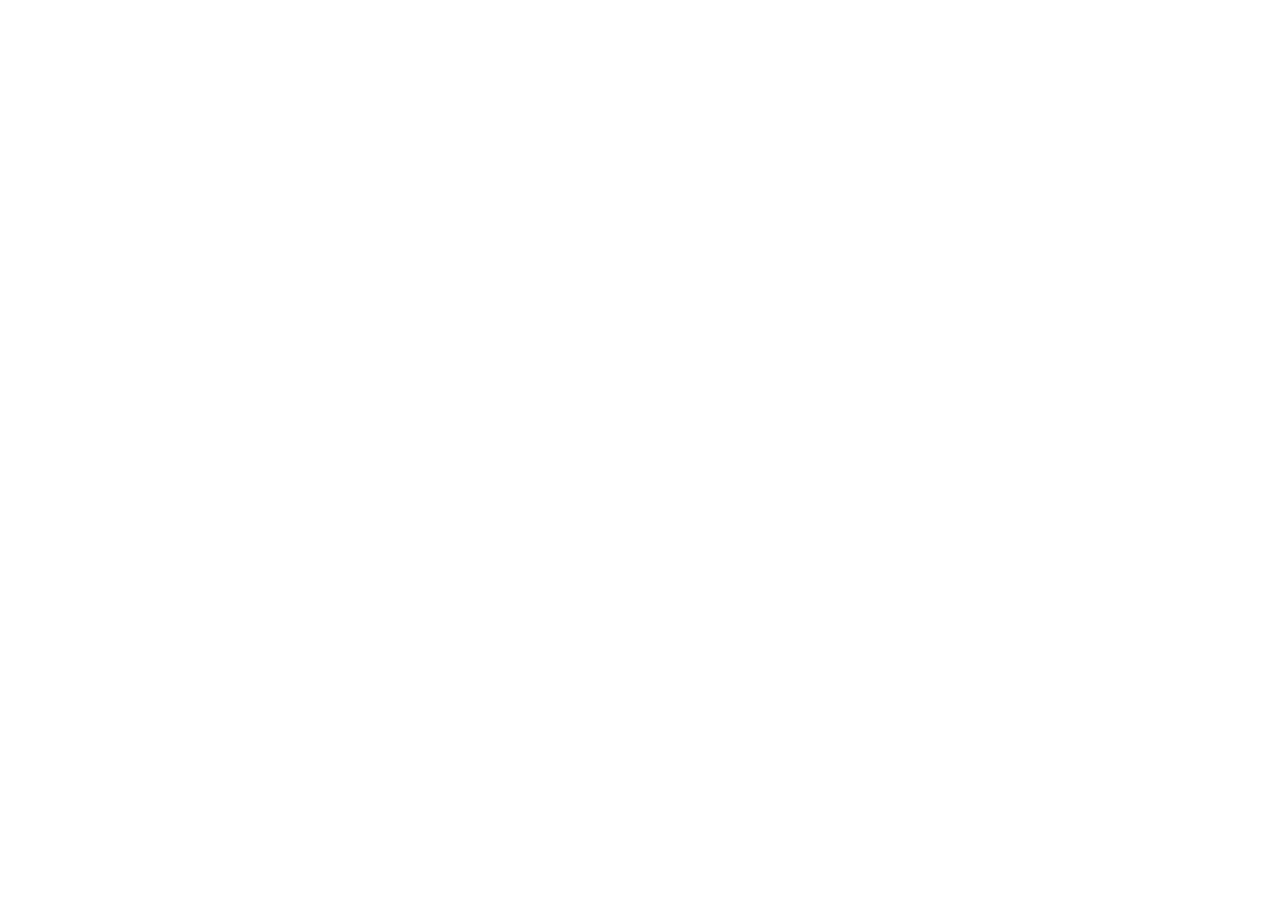
==== pages/cadastro.html @ 47ccbaeb "Feature: outras páginas do site" ====
<!DOCTYPE html>
<html lang="pt-br">
<head>
    <meta charset="UTF-8">
    <meta name="viewport" content="width=device-width, initial-scale=1.0">
    <title>Cadastro</title>
</head>
<body>
    
</body>
</html>
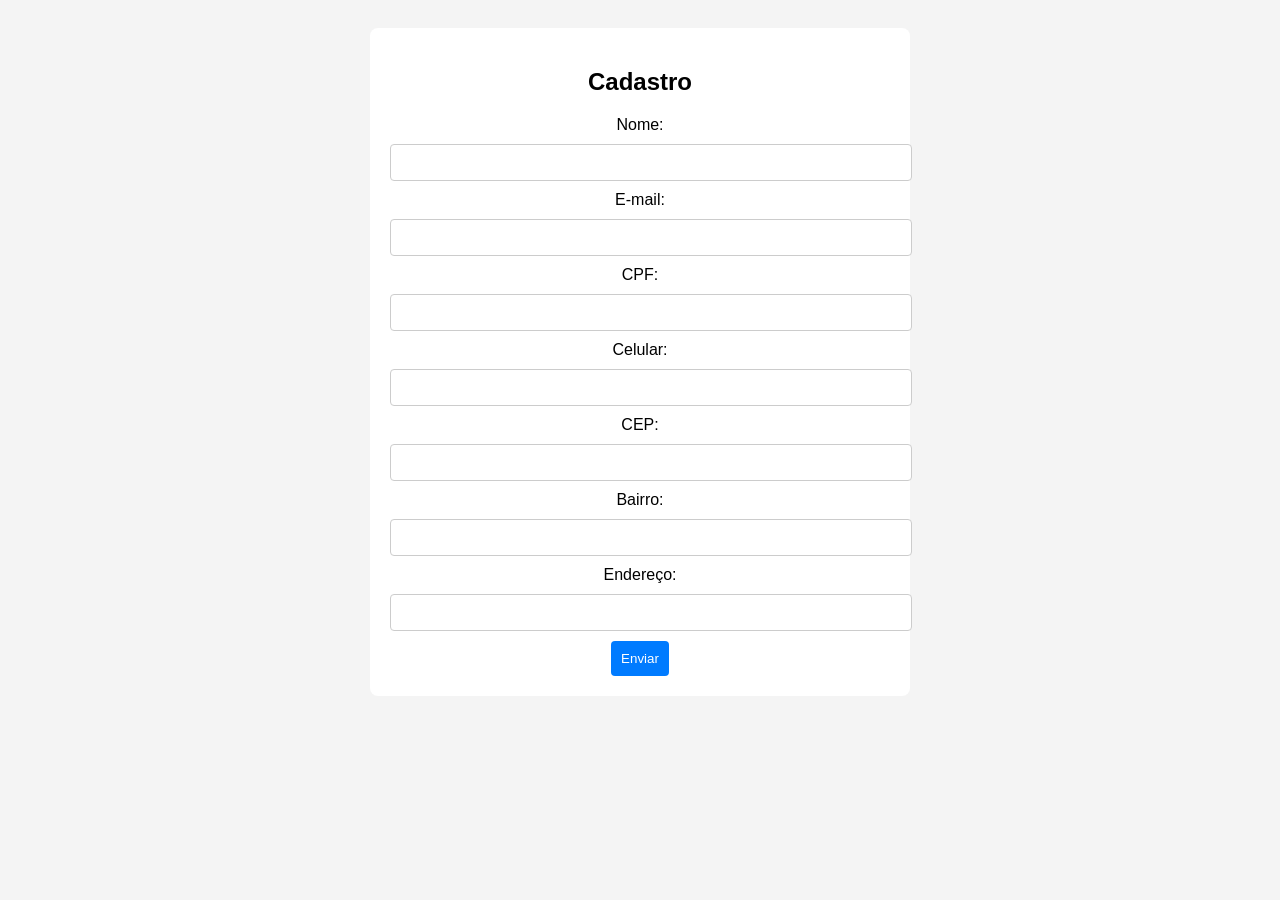
==== commit edc8d660: "a tela de cadastro do usuário, agora com formulário" ====
--- a/pages/cadastro.html
+++ b/pages/cadastro.html
@@ -3,9 +3,44 @@
 <head>
     <meta charset="UTF-8">
     <meta name="viewport" content="width=device-width, initial-scale=1.0">
+    <meta name="description" content="Cadastro do usuário">
     <title>Cadastro</title>
+    <link rel="stylesheet" href="../css/style.css">
 </head>
 <body>
     
+    <div class="container">
+        <h2>Cadastro</h2>
+
+        <form action="" method="post" onsubmit="return validarCPF()">
+
+            <label>Nome:</label>
+            <input type="text" name="nome" required>
+
+            <label>E-mail:</label>
+            <input type="email" name="email" required>
+
+            <label>CPF:</label>
+            <input type="text" id="cpf" name="cpf" required>
+
+            <label>Celular:</label>
+            <input type="tel" id="celular" name="celular" required>
+
+            <label>CEP:</label>
+            <input type="text" id="cep" name="cep" required>
+
+            <label>Bairro:</label>
+            <input type="text" id="bairro" name="bairro" required>
+
+            <label>Endereço:</label>
+            <input type="text" id="endereco" name="endereco" required>
+
+            <button type="submit">Enviar</button>
+
+        </form>
+    </div>
+
+    <script src="../js/validaCadastro.js"></script>
+
 </body>
 </html>
--- a/css/style.css
+++ b/css/style.css
@@ -0,0 +1,54 @@
+body {
+    font-family: Arial, sans-serif;
+    background-color: #f4f4f4;
+    padding: 20px;
+    background-size: cover;
+}
+
+div {
+    margin-top: 15px;
+    text-align: center;
+}
+
+.container{
+    padding: 10px;
+    background: #fff ;
+    border-radius: 8px;
+    padding: 20px;
+    max-width: 500px;
+    margin: auto;
+    box-shadow: 0,0,10px rgba(0,0,0,0.1);
+}
+
+input, label {
+    display: block;
+    width: 100%;
+    margin-bottom: 10px;
+
+}
+
+input {
+    border: 1px solid #ccc;
+    padding: 10px;
+    border-radius: 4px;
+}
+
+button {
+    padding: 10px;
+    background: #007BFF;
+    color:#fff;
+    border: none;
+    border-radius: 4px;
+    cursor: pointer;
+}
+
+button.hover{
+    background: #0056b3;
+}
+
+.historico{
+    text-align: center;
+    font-size: 12px;
+    margin-top: 20px;
+    color: #666;
+}
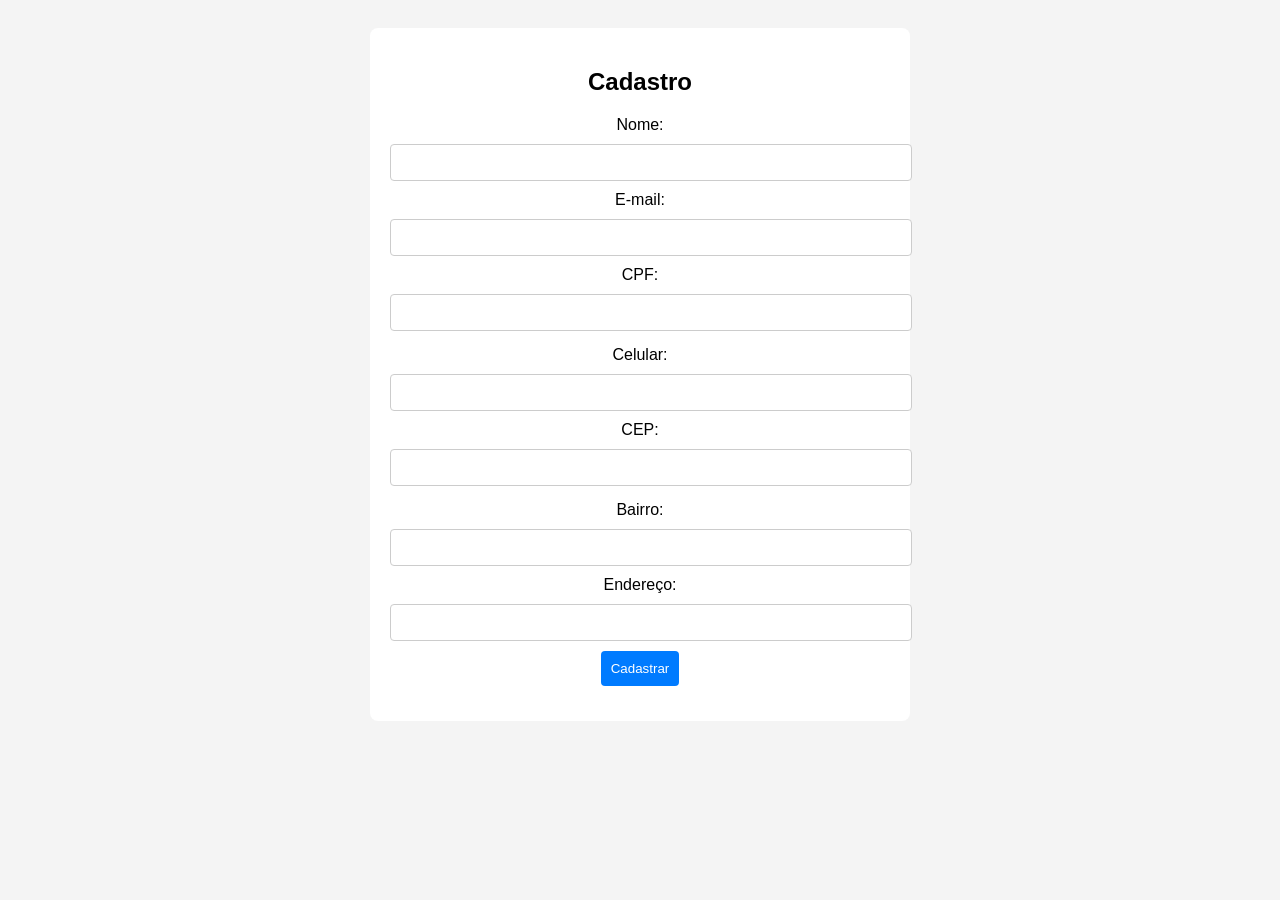
==== commit 3f2b2b3a: "adicionando classes para CEP e CPF" ====
--- a/pages/cadastro.html
+++ b/pages/cadastro.html
@@ -12,7 +12,7 @@
     <div class="container">
         <h2>Cadastro</h2>
 
-        <form action="" method="post" onsubmit="return validarCPF()">
+        <form>
 
             <label>Nome:</label>
             <input type="text" name="nome" required>
@@ -22,12 +22,14 @@
 
             <label>CPF:</label>
             <input type="text" id="cpf" name="cpf" required>
+            <div id = "cpfErro" class="erro"></div>
 
             <label>Celular:</label>
             <input type="tel" id="celular" name="celular" required>
 
             <label>CEP:</label>
             <input type="text" id="cep" name="cep" required>
+            <div id="cepErro" class="erro"></div>
 
             <label>Bairro:</label>
             <input type="text" id="bairro" name="bairro" required>
@@ -35,7 +37,9 @@
             <label>Endereço:</label>
             <input type="text" id="endereco" name="endereco" required>
 
-            <button type="submit">Enviar</button>
+            <button type="submit" onclick="validar()">Cadastrar</button>
+
+            <div id="mensagem"></div>
 
         </form>
     </div>
--- a/css/style.css
+++ b/css/style.css
@@ -46,9 +46,12 @@
     background: #0056b3;
 }
 
-.historico{
-    text-align: center;
+.erro {
+
+    color: red;
     font-size: 12px;
-    margin-top: 20px;
-    color: #666;
+}
+
+.sucesso {
+    color: green;
 }
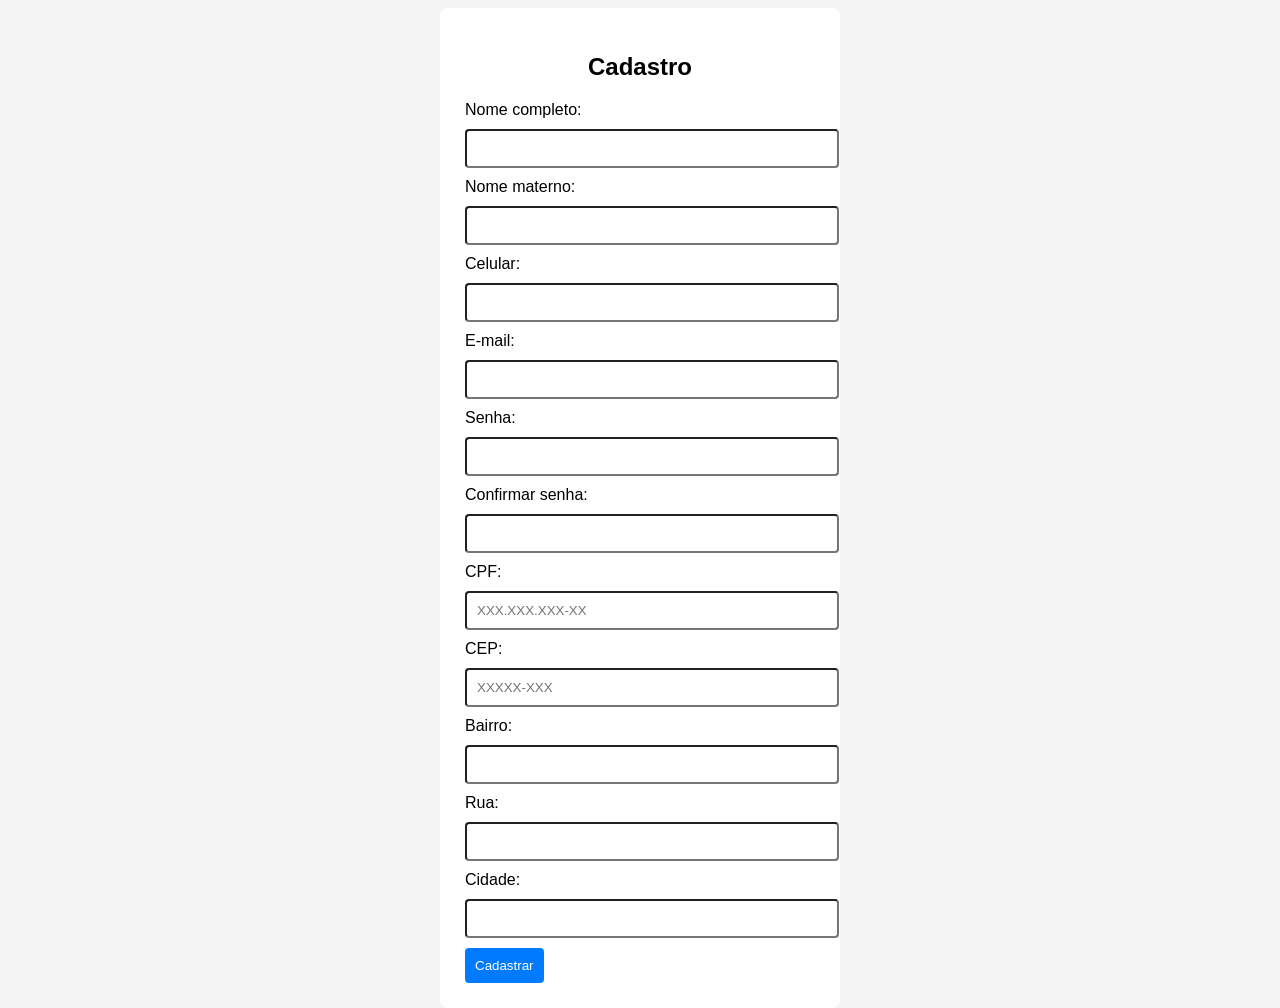
==== commit 37780650: "mudanças nas classes houve mudanças nas classes de cada input removido a classe "erro" de cada input" ====
--- a/pages/cadastro.html
+++ b/pages/cadastro.html
@@ -14,32 +14,49 @@
 
         <form>
 
-            <label>Nome:</label>
-            <input type="text" name="nome" required>
+            <label>Nome completo:</label>
+            <input type="text" id="nome" name="nome" >
+            <div id="nomemsg"></div>
+
+            <label>Nome materno:</label>
+            <input type="text" id="mothername" name="mothername">
+            <div id="mothernamemsg"></div>
+
+            <label>Celular:</label>
+            <input type="tel" id="celular" name="celular">
+            <div id="cellmsg"></div>
 
             <label>E-mail:</label>
-            <input type="email" name="email" required>
+            <input type="email" id="email" name="email">
+            <div id="emailmsg"></div>
+
+            <label>Senha:</label>
+            <input type="password" id="password" name="password">
+            <div id="passwordmsg"></div>
+
+            <label>Confirmar senha:</label>
+            <input type="password" id="confirmpassword" name="confirmpassword">
+            <div id="confirmpasswordmsg"></div>
 
             <label>CPF:</label>
-            <input type="text" id="cpf" name="cpf" required>
-            <div id = "cpfErro" class="erro"></div>
-
-            <label>Celular:</label>
-            <input type="tel" id="celular" name="celular" required>
+            <input type="text" id="cpf" name="cpf" placeholder="XXX.XXX.XXX-XX">
+            <div id = "cpfmsg"></div>
 
             <label>CEP:</label>
-            <input type="text" id="cep" name="cep" required>
-            <div id="cepErro" class="erro"></div>
+            <input type="text" id="cep" name="cep" placeholder="XXXXX-XXX">
+            <div id="cepmsg"></div>
 
             <label>Bairro:</label>
-            <input type="text" id="bairro" name="bairro" required>
+            <input type="text" id="bairro" name="bairro">
 
-            <label>Endereço:</label>
-            <input type="text" id="endereco" name="endereco" required>
+            <label>Rua:</label>
+            <input type="text" id="rua" name="rua">
+
+            <label>Cidade:</label>
+            <input type="text" id="cidade" name="cidade">
 
             <button type="submit" onclick="validar()">Cadastrar</button>
-
-            <div id="mensagem"></div>
+            <div id="buttonmsg"></div>
 
         </form>
     </div>
--- a/css/style.css
+++ b/css/style.css
@@ -1,23 +1,24 @@
 body {
     font-family: Arial, sans-serif;
     background-color: #f4f4f4;
-    padding: 20px;
+    display: flex;
+    justify-content: center;
+    align-items: center;
+    height: 100vh;
     background-size: cover;
 }
 
-div {
-    margin-top: 15px;
+h2 {
     text-align: center;
 }
 
 .container{
-    padding: 10px;
     background: #fff ;
     border-radius: 8px;
-    padding: 20px;
-    max-width: 500px;
+    padding: 25px;
+    width: 350px;
     margin: auto;
-    box-shadow: 0,0,10px rgba(0,0,0,0.1);
+    box-shadow: 0,0,10px rgba(0,0,0,0.2);
 }
 
 input, label {
@@ -28,7 +29,6 @@
 }
 
 input {
-    border: 1px solid #ccc;
     padding: 10px;
     border-radius: 4px;
 }
@@ -46,12 +46,21 @@
     background: #0056b3;
 }
 
+.input-success{
+    border: 2px solid green;
+}
+
+.input-erro {
+    border: 2px solid red ;
+}
+
 .erro {
-
     color: red;
     font-size: 12px;
+    margin-bottom: 3px;
 }
 
-.sucesso {
+.success {
     color: green;
+    margin-bottom: 3px;
 }
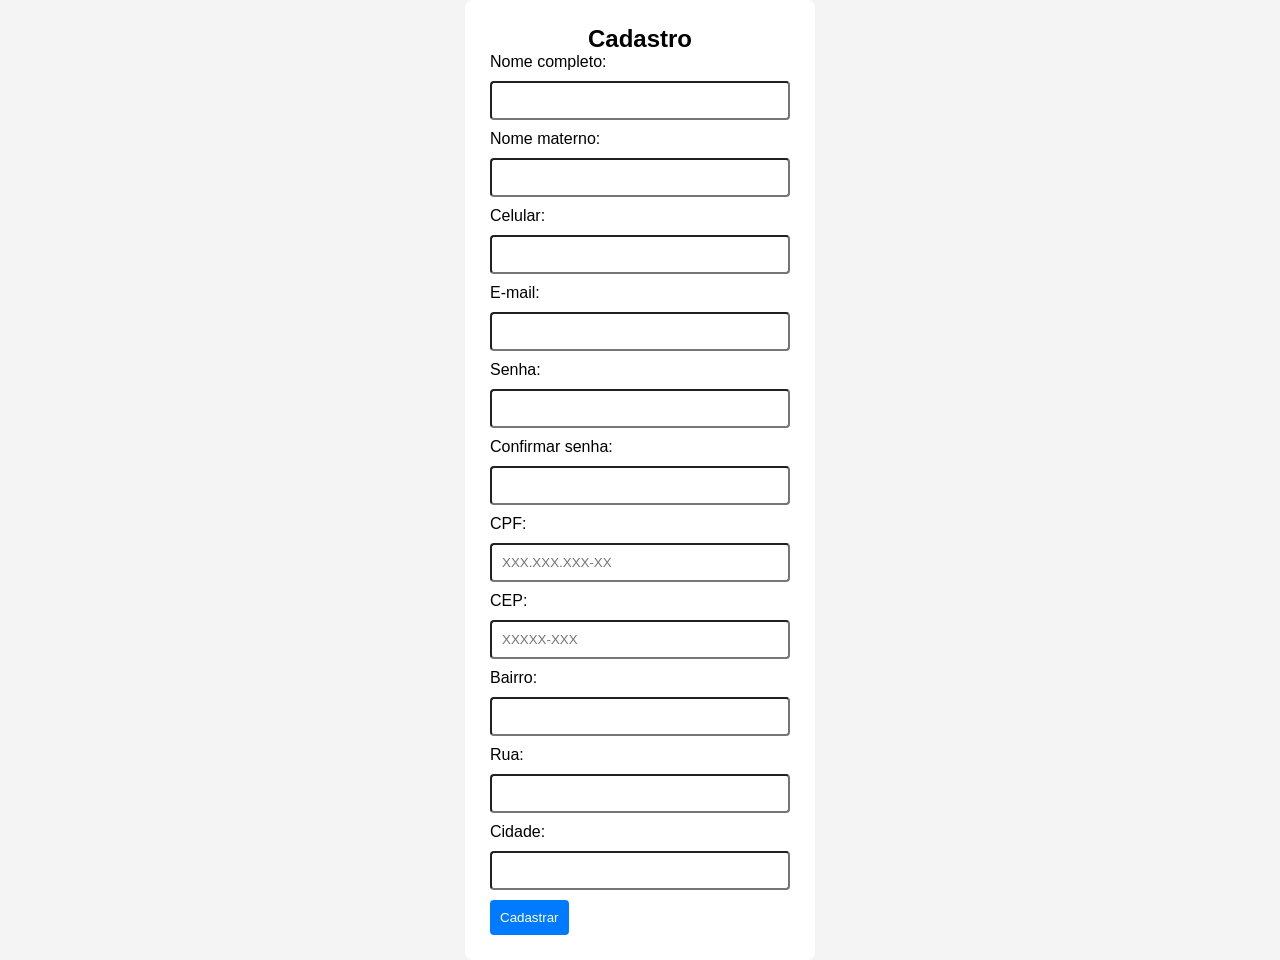
==== commit c133b1ad: "página decorrente do navbar, ainda incompleto" ====
--- a/pages/cadastro.html
+++ b/pages/cadastro.html
@@ -47,13 +47,13 @@
             <div id="cepmsg"></div>
 
             <label>Bairro:</label>
-            <input type="text" id="bairro" name="bairro">
+            <input type="text" id="bairro" name="bairro" readonly>
 
             <label>Rua:</label>
-            <input type="text" id="rua" name="rua">
+            <input type="text" id="rua" name="rua" readonly>
 
             <label>Cidade:</label>
-            <input type="text" id="cidade" name="cidade">
+            <input type="text" id="cidade" name="cidade" readonly>
 
             <button type="submit" onclick="validar()">Cadastrar</button>
             <div id="buttonmsg"></div>
--- a/css/style.css
+++ b/css/style.css
@@ -6,6 +6,86 @@
     align-items: center;
     height: 100vh;
     background-size: cover;
+}
+
+/* LOGO */
+    .logo{
+      display:flex;
+      align-items:center;
+      gap:10px;
+      text-decoration:none;
+      color:white;
+      font-size:24px;
+      font-weight:bold;
+    }
+
+    .logo img{
+      width:45px;
+      height:45px;
+      border-radius:50%;
+      border:2px solid white;
+    }
+
+/* MENU */
+.menu {
+    display:flex;
+    list-style:none;
+    gap:25px;
+    }
+
+    .menu li a {
+      text-decoration:none;
+      color:white;
+      font-size:18px;
+      transition:0.3s;
+      padding:8px 12px;
+      border-radius:8px;
+    }
+
+    .menu li a:hover {
+      background:white;
+      color:#2e8b57;
+    }
+
+/* BOTÃO LOGIN */
+.login {
+    background:white;
+    color:#2e8b57 !important;
+    font-weight:bold;
+    }
+
+    .login:hover {
+      background:#dff5e8 !important;
+    }
+
+*{
+    margin:0;
+    padding:0;
+    box-sizing:border-box;
+    font-family: Arial, Helvetica, sans-serif;
+}
+
+
+/* NAVBAR */
+    nav{
+      background:#2e8b57;
+      padding:15px 40px;
+      display:flex;
+      justify-content:space-between;
+      align-items:center;
+      box-shadow:0 2px 8px rgba(0,0,0,0.2);
+    }
+
+/* Responsivo */
+    @media(max-width:900px){
+    nav{
+    flex-direction:column;
+    gap:15px;
+    }
+    .menu{
+        flex-wrap:wrap;
+        justify-content:center;
+      }
 }
 
 h2 {
@@ -63,4 +143,4 @@
 .success {
     color: green;
     margin-bottom: 3px;
-}+    }
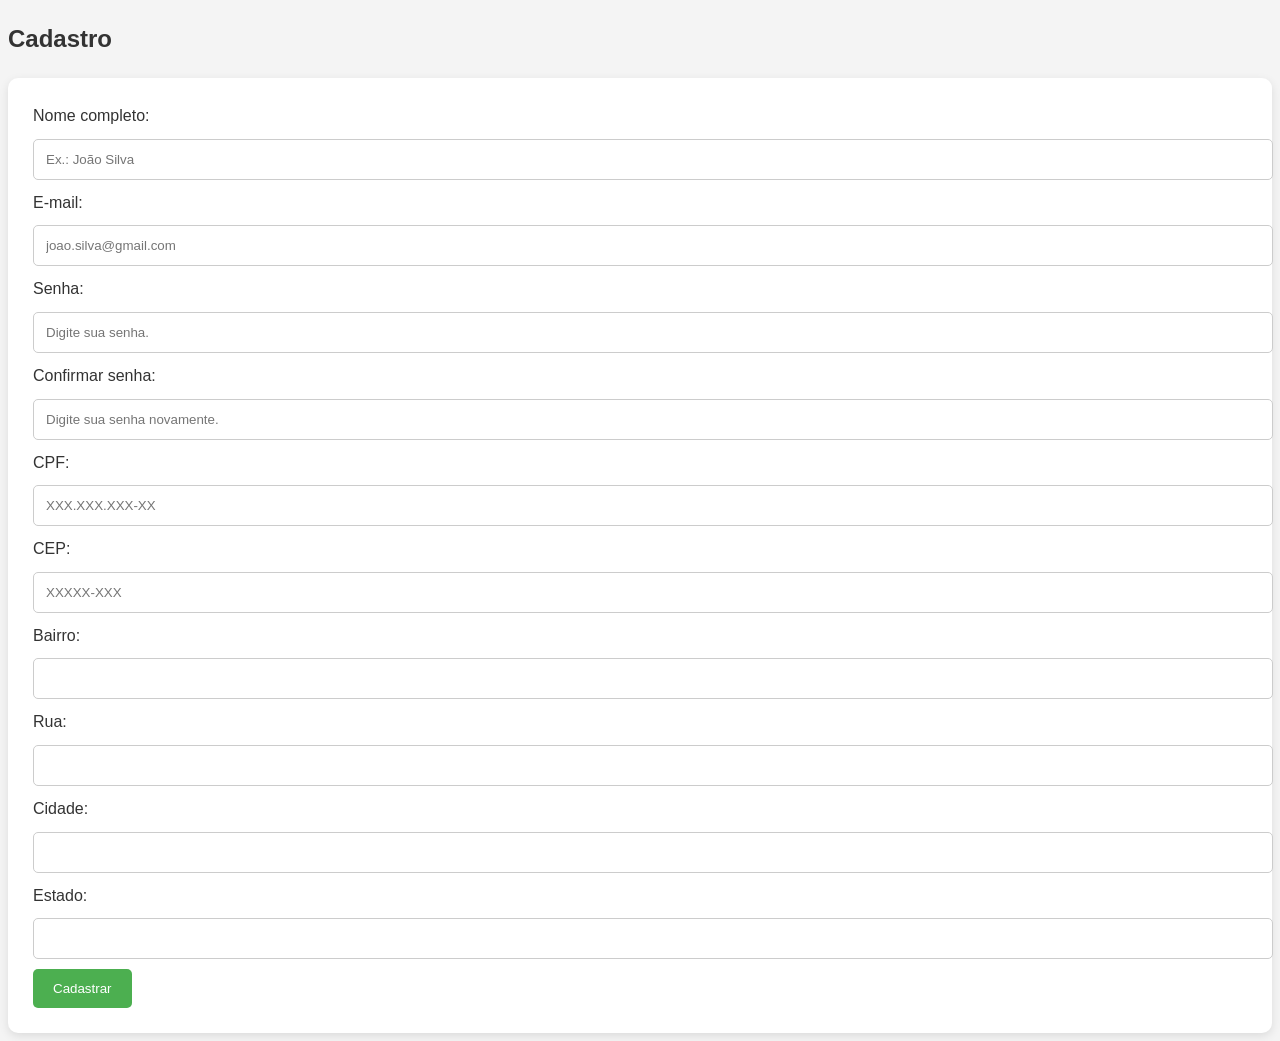
==== commit d45f96b9: "repaginada completa pro site" ====
--- a/pages/cadastro.html
+++ b/pages/cadastro.html
@@ -6,6 +6,7 @@
     <meta name="description" content="Cadastro do usuário">
     <title>Cadastro</title>
     <link rel="stylesheet" href="../css/style.css">
+    <script src="../js/validaCadastro.js" defer></script>
 </head>
 <body>
     
@@ -15,27 +16,19 @@
         <form>
 
             <label>Nome completo:</label>
-            <input type="text" id="nome" name="nome" >
+            <input type="text" id="nome" placeholder="Ex.: João Silva" >
             <div id="nomemsg"></div>
 
-            <label>Nome materno:</label>
-            <input type="text" id="mothername" name="mothername">
-            <div id="mothernamemsg"></div>
-
-            <label>Celular:</label>
-            <input type="tel" id="celular" name="celular">
-            <div id="cellmsg"></div>
-
             <label>E-mail:</label>
-            <input type="email" id="email" name="email">
+            <input type="email" id="email" name="email" placeholder="joao.silva@gmail.com">
             <div id="emailmsg"></div>
 
             <label>Senha:</label>
-            <input type="password" id="password" name="password">
+            <input type="password" id="password" name="password" placeholder="Digite sua senha.">
             <div id="passwordmsg"></div>
 
             <label>Confirmar senha:</label>
-            <input type="password" id="confirmpassword" name="confirmpassword">
+            <input type="password" id="confirmpassword" name="confirmpassword" placeholder="Digite sua senha novamente.">
             <div id="confirmpasswordmsg"></div>
 
             <label>CPF:</label>
@@ -55,13 +48,16 @@
             <label>Cidade:</label>
             <input type="text" id="cidade" name="cidade" readonly>
 
+            <label>Estado:</label>
+            <input type="text" id="uf" name="estado" readonly>
+
             <button type="submit" onclick="validar()">Cadastrar</button>
             <div id="buttonmsg"></div>
 
         </form>
     </div>
 
-    <script src="../js/validaCadastro.js"></script>
+    
 
 </body>
 </html>
--- a/css/style.css
+++ b/css/style.css
@@ -1,146 +1,169 @@
+* Reset */
+* {
+    margin: 0;
+    padding: 0;
+    box-sizing: border-box;
+}
+
 body {
     font-family: Arial, sans-serif;
     background-color: #f4f4f4;
+    color: #333;
+    line-height: 1.6;
+}
+
+/* Cabeçalho */
+header {
+    background-color: #4CAF50;
+    color: white;
+    text-align: center;
+    padding: 30px;
+}
+
+header h1 {
+    margin-bottom: 10px;
+}
+
+/* Menu */
+nav {
+    background-color: #388E3C;
+    padding: 15px;
+    text-align: center;
+}
+
+nav a {
+    color: white;
+    text-decoration: none;
+    margin: 0 15px;
+    font-weight: bold;
+}
+
+nav a:hover {
+    text-decoration: underline;
+}
+
+/* Banner */
+.banner {
+    background: url("img/banner.jpg") center center/cover no-repeat;
+    height: 350px;
+
     display: flex;
     justify-content: center;
     align-items: center;
-    height: 100vh;
-    background-size: cover;
-}
 
-/* LOGO */
-    .logo{
-      display:flex;
-      align-items:center;
-      gap:10px;
-      text-decoration:none;
-      color:white;
-      font-size:24px;
-      font-weight:bold;
-    }
-
-    .logo img{
-      width:45px;
-      height:45px;
-      border-radius:50%;
-      border:2px solid white;
-    }
-
-/* MENU */
-.menu {
-    display:flex;
-    list-style:none;
-    gap:25px;
-    }
-
-    .menu li a {
-      text-decoration:none;
-      color:white;
-      font-size:18px;
-      transition:0.3s;
-      padding:8px 12px;
-      border-radius:8px;
-    }
-
-    .menu li a:hover {
-      background:white;
-      color:#2e8b57;
-    }
-
-/* BOTÃO LOGIN */
-.login {
-    background:white;
-    color:#2e8b57 !important;
-    font-weight:bold;
-    }
-
-    .login:hover {
-      background:#dff5e8 !important;
-    }
-
-*{
-    margin:0;
-    padding:0;
-    box-sizing:border-box;
-    font-family: Arial, Helvetica, sans-serif;
-}
-
-
-/* NAVBAR */
-    nav{
-      background:#2e8b57;
-      padding:15px 40px;
-      display:flex;
-      justify-content:space-between;
-      align-items:center;
-      box-shadow:0 2px 8px rgba(0,0,0,0.2);
-    }
-
-/* Responsivo */
-    @media(max-width:900px){
-    nav{
-    flex-direction:column;
-    gap:15px;
-    }
-    .menu{
-        flex-wrap:wrap;
-        justify-content:center;
-      }
-}
-
-h2 {
+    color: white;
+    text-shadow: 2px 2px 5px #000;
     text-align: center;
 }
 
-.container{
-    background: #fff ;
-    border-radius: 8px;
-    padding: 25px;
-    width: 350px;
-    margin: auto;
-    box-shadow: 0,0,10px rgba(0,0,0,0.2);
+.banner h2 {
+    font-size: 2.2rem;
 }
 
-input, label {
-    display: block;
-    width: 100%;
-    margin-bottom: 10px;
-
+/* Seções */
+section {
+    padding: 40px 10%;
 }
 
-input {
-    padding: 10px;
-    border-radius: 4px;
+section h2 {
+    color: #2E7D32;
+    margin-bottom: 20px;
 }
 
-button {
-    padding: 10px;
-    background: #007BFF;
-    color:#fff;
-    border: none;
-    border-radius: 4px;
-    cursor: pointer;
+/* Cards */
+.cards {
+    display: flex;
+    flex-wrap: wrap;
+    gap: 20px;
 }
 
-button.hover{
-    background: #0056b3;
+.card {
+    background: white;
+    flex: 1 1 300px;
+    border-radius: 10px;
+    overflow: hidden;
+    box-shadow: 0 3px 10px rgba(0,0,0,0.1);
 }
 
-.input-success{
-    border: 2px solid green;
+.card img {
+    width: 100%;
+    height: 220px;
+    object-fit: cover;
 }
 
-.input-erro {
-    border: 2px solid red ;
+.card-content {
+    padding: 20px;
 }
 
-.erro {
-    color: red;
-    font-size: 12px;
-    margin-bottom: 3px;
+.card-content h3 {
+    margin-bottom: 10px;
 }
 
-.success {
-    color: green;
-    margin-bottom: 3px;
-    }+.card-content p {
+    margin-bottom: 15px;
+}
+
+/* Botões */
+.btn,
+button {
+    background-color: #4CAF50;
+    color: white;
+    text-decoration: none;
+    border: none;
+    padding: 12px 20px;
+    border-radius: 5px;
+    cursor: pointer;
+    display: inline-block;
+}
+
+.btn:hover,
+button:hover {
+    background-color: #388E3C;
+}
+
+/* Formulários */
+form {
+    background: white;
+    padding: 25px;
+    border-radius: 10px;
+    box-shadow: 0 3px 10px rgba(0,0,0,0.1);
+}
+
+form input,
+form select,
+form textarea {
+    width: 100%;
+    padding: 12px;
+    margin: 10px 0;
+    border: 1px solid #ccc;
+    border-radius: 5px;
+}
+
+/* Rodapé */
+footer {
+    background-color: #2E7D32;
+    color: white;
+    text-align: center;
+    padding: 20px;
+    margin-top: 30px;
+}
+
+.banner {
+    background-image: url("https://images.unsplash.com/photo-1450778869180-41d0601e046e?w=1600");
+    background-size: cover;
+    background-position: center;
+
+    height: 350px;
+
+    display: flex;
+    justify-content: center;
+    align-items: center;
+
+    color: white;
+    text-shadow: 2px 2px 5px #000;
+    text-align: center;
+}
+
+.banner h2 {
+    font-size: 2.2rem;
+}
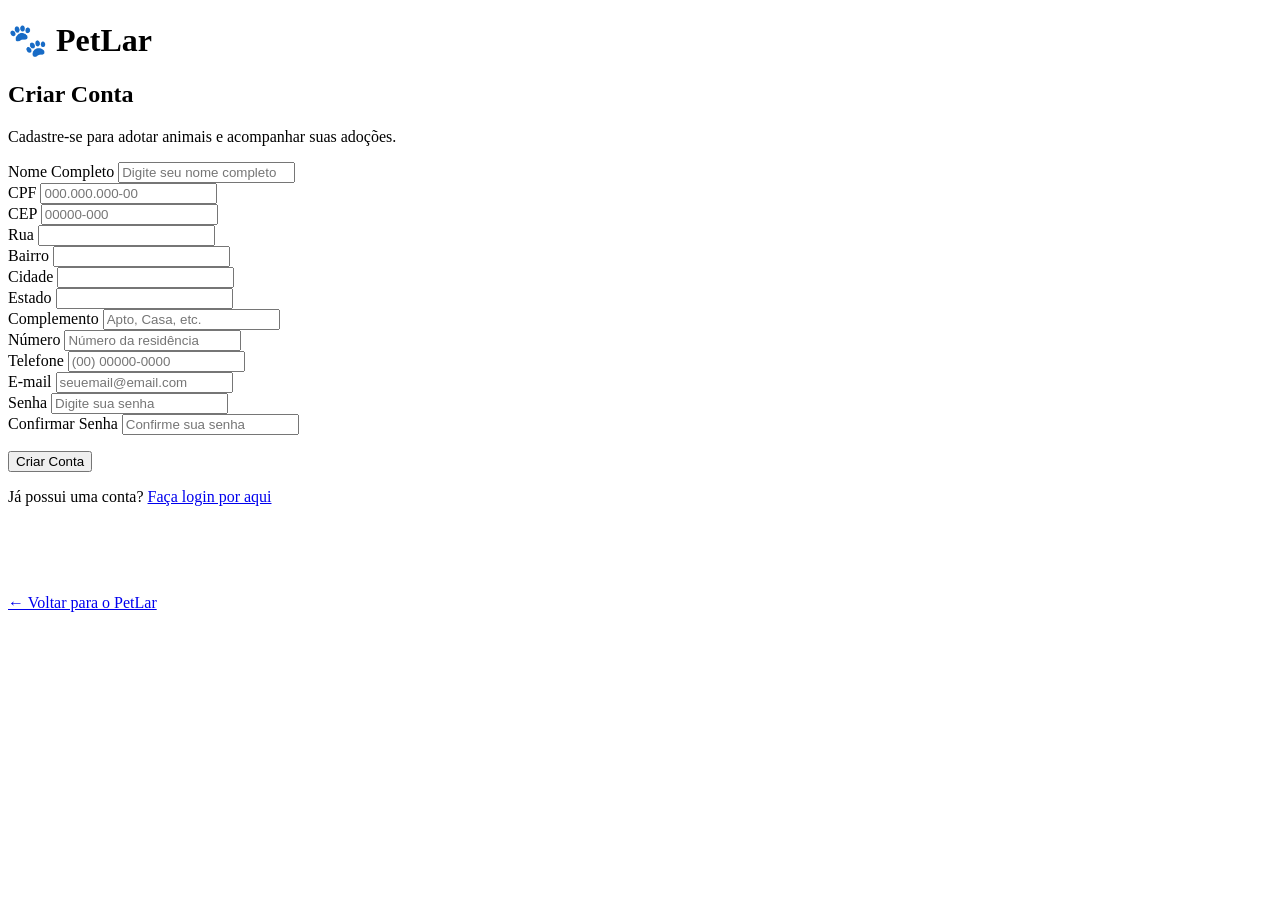
==== commit db2d3c18: "Página de cadastro repaginada Campos como CEP e CPF validam e retornam corretamente, além de um visu" ====
--- a/pages/cadastro.html
+++ b/pages/cadastro.html
@@ -1,63 +1,178 @@
 <!DOCTYPE html>
-<html lang="pt-br">
+<html lang="pt-BR">
+
 <head>
     <meta charset="UTF-8">
     <meta name="viewport" content="width=device-width, initial-scale=1.0">
-    <meta name="description" content="Cadastro do usuário">
-    <title>Cadastro</title>
-    <link rel="stylesheet" href="../css/style.css">
-    <script src="../js/validaCadastro.js" defer></script>
+    <title>Cadastro - PetLar</title>
+    <link rel="stylesheet" href="../css/cadastro.css">
 </head>
+
 <body>
-    
-    <div class="container">
-        <h2>Cadastro</h2>
 
-        <form>
+    <div class="cadastro-container">
 
-            <label>Nome completo:</label>
-            <input type="text" id="nome" placeholder="Ex.: João Silva" >
-            <div id="nomemsg"></div>
+        <div class="cadastro-card">
 
-            <label>E-mail:</label>
-            <input type="email" id="email" name="email" placeholder="joao.silva@gmail.com">
-            <div id="emailmsg"></div>
+            <h1>🐾 PetLar</h1>
 
-            <label>Senha:</label>
-            <input type="password" id="password" name="password" placeholder="Digite sua senha.">
-            <div id="passwordmsg"></div>
+            <h2>Criar Conta</h2>
 
-            <label>Confirmar senha:</label>
-            <input type="password" id="confirmpassword" name="confirmpassword" placeholder="Digite sua senha novamente.">
-            <div id="confirmpasswordmsg"></div>
+            <p class="subtitulo">
+                Cadastre-se para adotar animais e acompanhar suas adoções.
+            </p>
 
-            <label>CPF:</label>
-            <input type="text" id="cpf" name="cpf" placeholder="XXX.XXX.XXX-XX">
-            <div id = "cpfmsg"></div>
+            <form id="formCadastro">
 
-            <label>CEP:</label>
-            <input type="text" id="cep" name="cep" placeholder="XXXXX-XXX">
-            <div id="cepmsg"></div>
+                <!-- NOME -->
 
-            <label>Bairro:</label>
-            <input type="text" id="bairro" name="bairro" readonly>
+                <div class="campo">
 
-            <label>Rua:</label>
-            <input type="text" id="rua" name="rua" readonly>
+                    <label for="nome">Nome Completo</label>
+                    <input type="text" id="nome" placeholder="Digite seu nome completo">
 
-            <label>Cidade:</label>
-            <input type="text" id="cidade" name="cidade" readonly>
+                </div>
 
-            <label>Estado:</label>
-            <input type="text" id="uf" name="estado" readonly>
+                <!-- CPF E CEP -->
 
-            <button type="submit" onclick="validar()">Cadastrar</button>
-            <div id="buttonmsg"></div>
+                <div class="linha">
 
-        </form>
+                    <div class="campo">
+
+                        <label for="cpf">CPF</label>
+                        <input type="text" id="cpf" maxlength="14" placeholder="000.000.000-00">
+                        <small id="erroCpf" class="erro"></small>
+
+                    </div>
+
+                    <div class="campo">
+
+                        <label for="cep">CEP</label>
+                        <input type="text" id="cep" maxlength="9" placeholder="00000-000">
+                        <small id="erroCep" class="erro"></small>
+
+                    </div>
+
+                </div>
+
+                <!-- RUA -->
+
+                <div class="campo">
+
+                    <label for="rua">Rua</label>
+                    <input type="text" id="rua" readonly>
+
+                </div>
+
+                <!-- BAIRRO -->
+
+                <div class="campo">
+
+                    <label for="bairro"> Bairro</label>
+                    <input type="text"id="bairro" readonly>
+
+                </div>
+
+                <!-- CIDADE E ESTADO -->
+
+                <div class="linha">
+
+                    <div class="campo">
+
+                        <label for="cidade">Cidade</label>
+                        <input type="text" id="cidade" readonly>
+                
+                    </div>
+
+                    <div class="campo">
+
+                        <label for="estado">Estado</label>
+                        <input type="text" id="estado" readonly>
+                           
+                    </div>
+
+
+
+                </div>
+
+                <!-- COMPLEMENTO E NÚMERO -->
+
+                <div class="linha">
+
+                    <div class="campo">
+                        <label for="complemento">Complemento</label>
+                        <input type="text" id="complemento" placeholder="Apto, Casa, etc.">
+                    </div>
+
+                    <div class="campo">
+                        <label for="numero">Número</label>
+                        <input type="text" id="numero" placeholder="Número da residência">
+                    </div>
+                </div>
+
+                <!-- TELEFONE E EMAIL -->
+
+                <div class="linha">
+
+                    <div class="campo">
+
+                        <label for="telefone">Telefone</label>
+                        <input type="tel" id="telefone" placeholder="(00) 00000-0000">
+
+                    </div>
+
+                    <div class="campo">
+
+                        <label for="email">E-mail</label>
+                        <input type="email" id="email" placeholder="seuemail@email.com">
+                    </div>
+
+                </div>
+
+                <!-- SENHAS -->
+
+                <div class="linha">
+
+                    <div class="campo">
+
+                        <label for="senha">Senha</label>
+                        <input type="password" id="senha" placeholder="Digite sua senha"></div>
+
+                    <div class="campo">
+
+                        <label for="confirmarSenha">Confirmar Senha</label>
+                        <input type="password" id="confirmarSenha" placeholder="Confirme sua senha">
+
+                    </div>
+
+                </div>
+
+                <!-- MENSAGEM -->
+
+                <p id="mensagemCadastro" class="mensagem"></p>
+
+                <!-- BOTÃO -->
+
+                <button type="button" onclick="cadastrarUsuario()"> Criar Conta</button>
+
+            </form>
+
+            <p class="subtitulo">Já possui uma conta? <a href="login.html">Faça login por aqui</a></p>
+            <br><br><br><br>
+
+
+            <!-- VOLTAR -->
+
+            <div class="voltar">
+                <a href="../index.html"> ← Voltar para o PetLar</a>
+            </div>
+
+        </div>
+
     </div>
 
-    
+    <script src="../js/validaCadastro.js"></script>
 
 </body>
-</html>
+
+</html>
